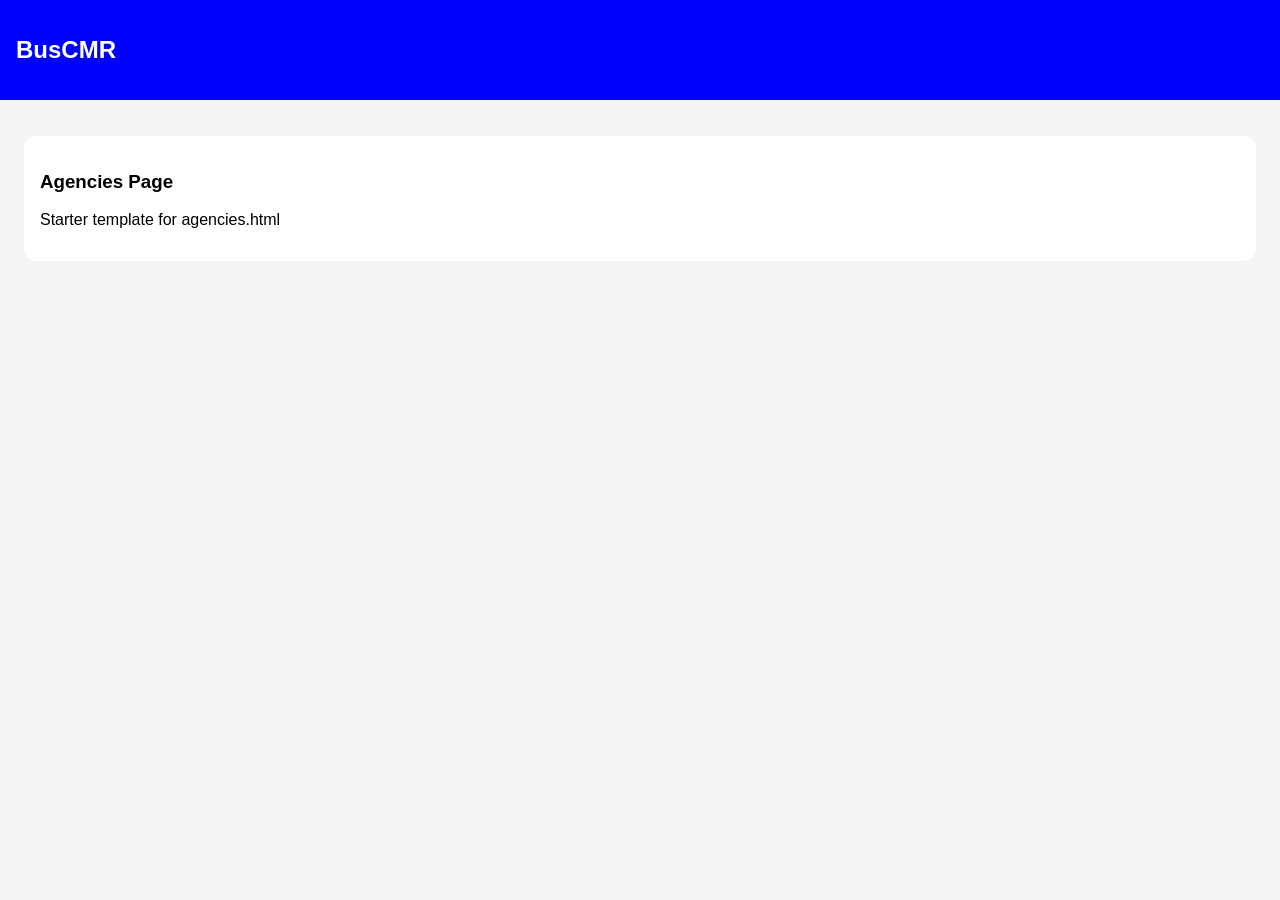
==== agencies.html @ bbf052dd "initial comit" ====
<!DOCTYPE html><html><head><meta charset='UTF-8'><meta name='viewport' content='width=device-width,initial-scale=1'><title>BusCMR - Agencies</title><link rel='stylesheet' href='css/style.css'></head><body><header><h2>BusCMR</h2></header><div class='container'><div class='card'><h3>Agencies Page</h3><p>Starter template for agencies.html</p></div></div><script src='js/agencies.js'></script></body></html>
---- css/style.css ----
body{
    font-family:Arial,sans-serif;
    margin:0;
    background:#f4f4f4;
}
header{
    background:blue;
    color:#fff;
    padding:16px;
}
.container{
    padding:24px
}
.card{
    background:#fff;
    padding:16px;
    border-radius:12px;
    margin:12px 0;
}
button{background:#0b5d1e;
    color:#fff;
    border:none;
    padding:10px 16px;
    border-radius:8px;
}
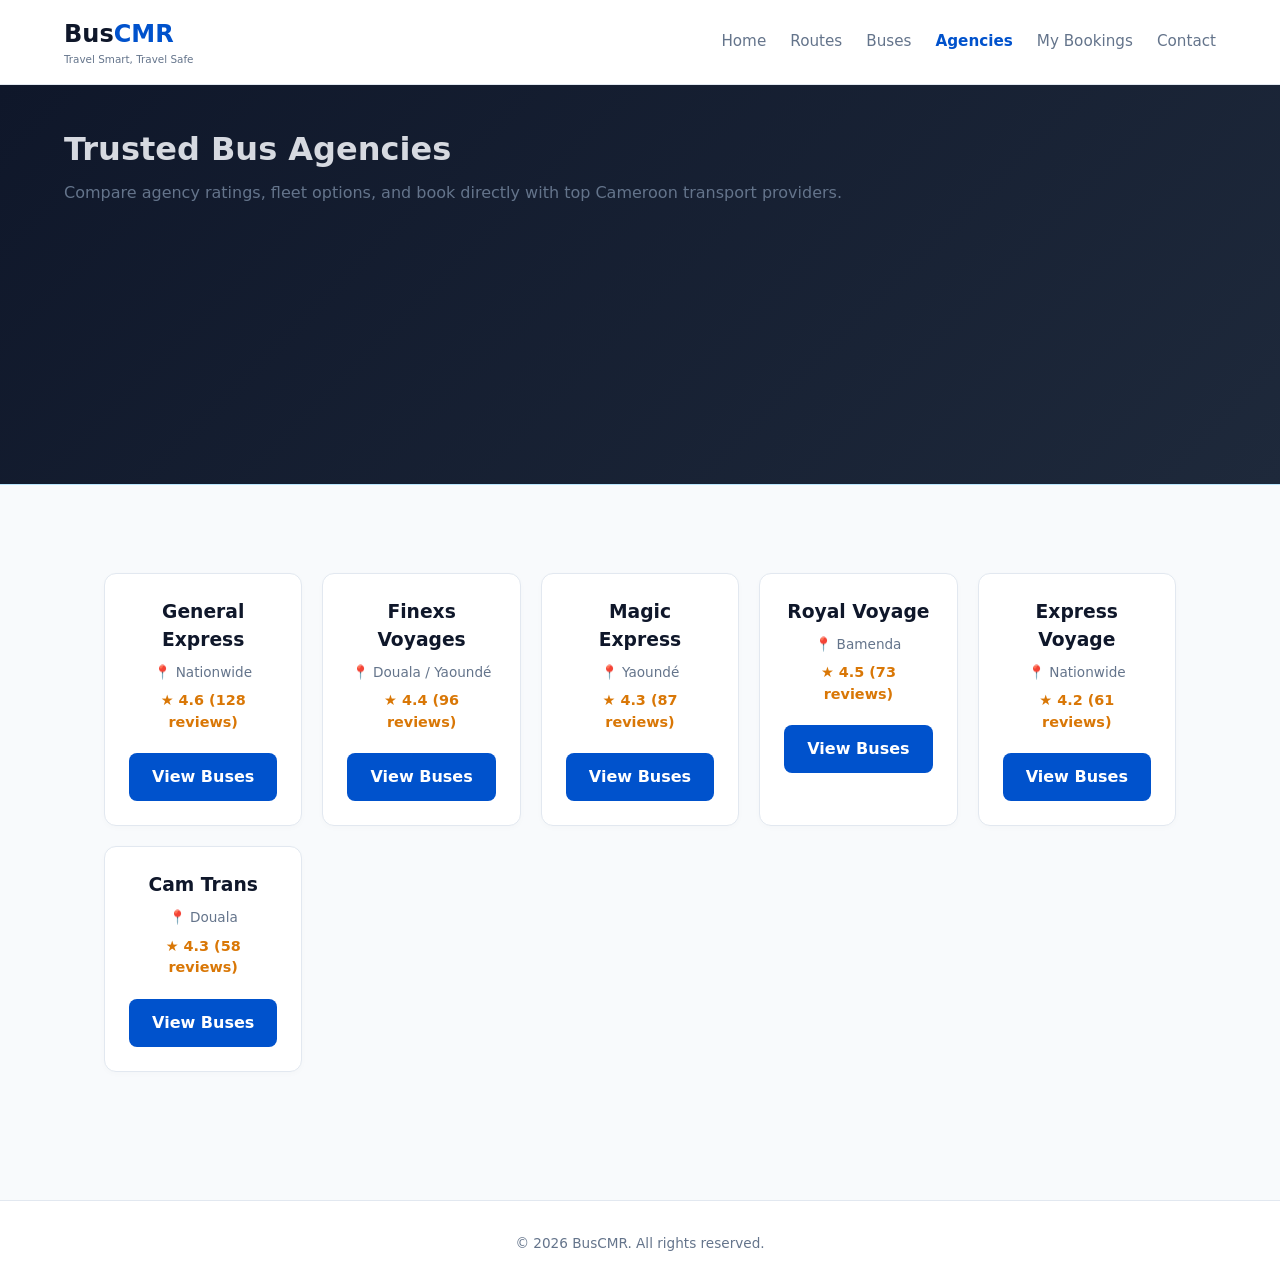
==== commit d74bb925: "Merge pull request #1 from lenkwaharold/lenkwa Lenkwa" ====
--- a/agencies.html
+++ b/agencies.html
@@ -1 +1,49 @@
-<!DOCTYPE html><html><head><meta charset='UTF-8'><meta name='viewport' content='width=device-width,initial-scale=1'><title>BusCMR - Agencies</title><link rel='stylesheet' href='css/style.css'></head><body><header><h2>BusCMR</h2></header><div class='container'><div class='card'><h3>Agencies Page</h3><p>Starter template for agencies.html</p></div></div><script src='js/agencies.js'></script></body></html>+<!DOCTYPE html>
+<html lang="en">
+<head>
+  <meta charset="UTF-8">
+  <meta name="viewport" content="width=device-width, initial-scale=1.0">
+  <title>BusCMR - Bus Agencies</title>
+  <link rel="stylesheet" href="./css/home.css">
+  <link rel="stylesheet" href="./css/buses.css">
+</head>
+<body>
+
+  <!-- NAVIGATION HEADER -->
+  <header>
+    <div class="logo">
+      Bus<span>CMR</span>
+      <small>Travel Smart, Travel Safe</small>
+    </div>
+    <nav>
+      <a href="home.html">Home</a>
+      <a href="routes.html">Routes</a>
+      <a href="buses.html">Buses</a>
+      <a href="agencies.html" class="active">Agencies</a>
+      <a href="#">My Bookings</a>
+      <a href="#">Contact</a>
+    </nav>
+  </header>
+
+  <!-- PAGE HEADER -->
+  <div class="page-header">
+    <h1>Trusted Bus Agencies</h1>
+    <p>Compare agency ratings, fleet options, and book directly with top Cameroon transport providers.</p>
+  </div>
+
+  <!-- AGENCY GRID -->
+  <section class="section">
+    <div class="bus-list" id="agency-container">
+      <!-- Dynamic Agency Cards rendered via agencies.js -->
+    </div>
+  </section>
+
+  <!-- FOOTER -->
+  <footer>
+    <p class="copyright">© 2026 BusCMR. All rights reserved.</p>
+  </footer>
+
+  <script src="./js/agency-bus-data.js"></script>
+  <script src="./js/agencies.js"></script>
+</body>
+</html>
--- a/css/home.css
+++ b/css/home.css
@@ -0,0 +1,232 @@
+:root {
+  --primary: #0052cc;
+  --primary-hover: #003db3;
+  --bg-light: #f8fafc;
+  --text-dark: #0f172a;
+  --text-muted: #64748b;
+  --border-color: #e2e8f0;
+}
+
+* {
+  box-sizing: border-box;
+  margin: 0;
+  padding: 0;
+  font-family: system-ui, -apple-system, BlinkMacSystemFont, 'Segoe UI', Roboto, Oxygen, Ubuntu, Cantarell, sans-serif;
+}
+
+body {
+  background-color: var(--bg-light);
+  color: var(--text-dark);
+  line-height: 1.5;
+}
+
+/* HEADER & NAVIGATION */
+header {
+  background: #ffffff;
+  padding: 1rem 5%;
+  display: flex;
+  justify-content: space-between;
+  align-items: center;
+  border-bottom: 1px solid var(--border-color);
+  position: sticky;
+  top: 0;
+  z-index: 100;
+}
+
+.logo {
+  font-size: 1.5rem;
+  font-weight: 800;
+  color: var(--text-dark);
+}
+
+.logo span {
+  color: var(--primary);
+}
+
+.logo small {
+  display: block;
+  font-size: 0.65rem;
+  font-weight: 400;
+  color: var(--text-muted);
+}
+
+nav {
+  display: flex;
+  gap: 1.5rem;
+}
+
+nav a {
+  text-decoration: none;
+  color: var(--text-muted);
+  font-weight: 500;
+  font-size: 0.95rem;
+  transition: color 0.2s;
+}
+
+nav a:hover,
+nav a.active {
+  color: var(--primary);
+  font-weight: 600;
+}
+
+/* HERO SECTION */
+.hero {
+  background: linear-gradient(135deg, #0f172a 0%, #1e293b 100%);
+  color: #ffffff;
+  padding: 4rem 5% 6rem 5%;
+  text-align: center;
+}
+
+.hero-content h1 {
+  font-size: 2.5rem;
+  margin-bottom: 0.75rem;
+  font-weight: 700;
+}
+
+.hero-content p {
+  color: #94a3b8;
+  font-size: 1.1rem;
+  max-width: 600px;
+  margin: 0 auto;
+}
+
+/* SEARCH CARD FORM */
+.search-card {
+  background: #ffffff;
+  border-radius: 16px;
+  padding: 1.75rem;
+  max-width: 1000px;
+  margin: -3rem auto 0 auto;
+  box-shadow: 0 10px 25px rgba(0,0,0,0.08);
+  position: relative;
+  z-index: 10;
+}
+
+.search-form {
+  display: grid;
+  grid-template-columns: repeat(auto-fit, minmax(180px, 1fr));
+  gap: 1.25rem;
+  align-items: flex-end;
+}
+
+.field-group label {
+  display: block;
+  font-size: 0.8rem;
+  font-weight: 600;
+  color: #334155;
+  margin-bottom: 0.4rem;
+  text-align: left;
+}
+
+.field-group select,
+.field-group input {
+  width: 100%;
+  padding: 0.75rem;
+  border: 1px solid var(--border-color);
+  border-radius: 8px;
+  font-size: 0.95rem;
+  background-color: #fff;
+  color: var(--text-dark);
+}
+
+.field-group select:focus,
+.field-group input:focus {
+  outline: 2px solid var(--primary);
+  border-color: transparent;
+}
+
+/* BUTTONS */
+.btn-primary {
+  background: var(--primary);
+  color: #ffffff;
+  border: none;
+  padding: 0.75rem 1.25rem;
+  border-radius: 8px;
+  font-weight: 600;
+  cursor: pointer;
+  text-decoration: none;
+  display: inline-block;
+  text-align: center;
+  transition: background 0.2s;
+}
+
+.btn-primary:hover {
+  background: var(--primary-hover);
+}
+
+.btn-primary:disabled {
+  background: #cbd5e1;
+  cursor: not-allowed;
+}
+
+.btn-block {
+  width: 100%;
+}
+
+.search-btn {
+  height: 48px;
+  font-size: 1rem;
+}
+
+/* SECTIONS & GRID */
+.section {
+  padding: 4rem 5%;
+  max-width: 1200px;
+  margin: 0 auto;
+}
+
+.section-header {
+  display: flex;
+  justify-content: space-between;
+  align-items: center;
+  margin-bottom: 2rem;
+}
+
+.section-header h2 {
+  font-size: 1.75rem;
+  color: var(--text-dark);
+}
+
+.see-all {
+  color: var(--primary);
+  text-decoration: none;
+  font-weight: 600;
+  font-size: 0.95rem;
+}
+
+.routes-grid {
+  display: grid;
+  grid-template-columns: repeat(auto-fit, minmax(260px, 1fr));
+  gap: 1.5rem;
+}
+
+/* FOOTER */
+footer {
+  background: #ffffff;
+  border-top: 1px solid var(--border-color);
+  text-align: center;
+  padding: 2rem 5%;
+  margin-top: 4rem;
+}
+
+.copyright {
+  color: var(--text-muted);
+  font-size: 0.85rem;
+}
+
+/* RESPONSIVE DESIGN */
+@media (max-width: 768px) {
+  header {
+    flex-direction: column;
+    gap: 1rem;
+  }
+  
+  .hero-content h1 {
+    font-size: 1.8rem;
+  }
+  
+  .search-card {
+    margin-top: -2rem;
+    padding: 1.25rem;
+  }
+}
--- a/css/buses.css
+++ b/css/buses.css
@@ -0,0 +1,308 @@
+@import url('home.css');
+
+/* PAGE HEADER */
+.page-header {
+  background: linear-gradient(135deg, #0f172a 0%, #1e293b 100%);
+  padding: 2.5rem 5%;
+  position: relative;
+  border-bottom: 1px solid #bae6fd;
+  height: 400px;
+}
+
+.page-header h1 {
+  font-size: 2rem;
+  color:  #d6d9e0;
+  margin-bottom: 0.5rem;
+}
+
+.page-header p {
+  color: var(--text-muted, #64748b);
+}
+
+.filter-card {
+  background: #ffffff;
+  padding: 1.25rem 1.5rem;
+  border-radius: 12px;
+  display: flex;
+  gap: 1rem;
+  align-items: flex-end;
+  box-shadow: 0 4px 15px rgba(0,0,0,0.04);
+  margin-top: 1.5rem;
+  max-width: 950px;
+  flex-wrap: wrap;
+}
+
+.filter-card .field-group {
+  flex: 1;
+  min-width: 180px;
+}
+
+.filter-card label {
+  display: block;
+  font-size: 0.8rem;
+  font-weight: 600;
+  margin-bottom: 0.35rem;
+  color: #334155;
+}
+
+.filter-card input,
+.filter-card select {
+  width: 100%;
+  padding: 0.65rem;
+  border: 1px solid var(--border-color, #cbd5e1);
+  border-radius: 6px;
+  font-size: 0.9rem;
+}
+
+/* BUS LIST GRID LAYOUT (5 Columns = 4 Rows for 20 Cards) */
+.bus-list {
+  display: grid;
+  grid-template-columns: repeat(5, 1fr);
+  gap: 1.25rem;
+  margin-top: 1.5rem;
+}
+
+.bus-card {
+  background: #ffffff;
+  border: 1px solid var(--border-color, #e2e8f0);
+  border-radius: 12px;
+  display: flex;
+  flex-direction: column;
+  overflow: hidden;
+  box-shadow: 0 2px 6px rgba(0,0,0,0.02);
+  transition: transform 0.2s, box-shadow 0.2s;
+}
+
+.bus-card:hover {
+  transform: translateY(-3px);
+  box-shadow: 0 8px 20px rgba(0,0,0,0.08);
+}
+
+.bus-image-placeholder {
+  width: 100%;
+  height: 140px;
+  background: #e2e8f0;
+  position: relative;
+  overflow: hidden;
+}
+
+.bus-cover-img {
+  width: 100%;
+  height: 100%;
+  object-fit: cover;
+}
+
+.bus-type-badge {
+  position: absolute;
+  top: 10px;
+  left: 10px;
+  background: #0f172a;
+  color: #ffffff;
+  font-size: 0.65rem;
+  font-weight: 700;
+  padding: 3px 8px;
+  border-radius: 4px;
+  text-transform: uppercase;
+  z-index: 2;
+}
+
+.bus-type-badge.vip {
+  background: #d97706;
+}
+
+.bus-details {
+  padding: 1rem;
+  flex: 1;
+  display: flex;
+  flex-direction: column;
+  justify-content: space-between;
+}
+
+.bus-details h3 {
+  font-size: 1rem;
+  margin: 0.25rem 0;
+  color: var(--text-dark, #0f172a);
+}
+
+.bus-amenities {
+  display: flex;
+  gap: 0.5rem;
+  font-size: 0.75rem;
+  color: var(--text-muted, #64748b);
+  margin: 0.5rem 0;
+  flex-wrap: wrap;
+}
+
+.bus-price-col {
+  padding: 1rem;
+  border-top: 1px solid var(--border-color, #e2e8f0);
+  text-align: center;
+  background: #fafafa;
+}
+
+.bus-price-col h3 {
+  font-size: 1.1rem;
+  margin-top: 0.25rem;
+}
+
+/* BUS DETAILS & SEAT MAP LAYOUT */
+.booking-layout {
+  display: grid;
+  grid-template-columns: 1fr 340px;
+  gap: 2rem;
+  margin-top: 1.5rem;
+}
+
+.seat-map-card {
+  background: #ffffff;
+  border: 1px solid var(--border-color, #e2e8f0);
+  border-radius: 12px;
+  padding: 2rem;
+  text-align: center;
+}
+
+.bus-front-label {
+  font-size: 0.75rem;
+  font-weight: 700;
+  letter-spacing: 1px;
+  color: var(--text-muted, #64748b);
+  margin-bottom: 1.5rem;
+  text-transform: uppercase;
+}
+
+.seats-grid {
+  display: grid;
+  grid-template-columns: repeat(4, 45px);
+  gap: 12px;
+  justify-content: center;
+  margin: 0 auto;
+}
+
+.seat {
+  width: 45px;
+  height: 45px;
+  border-radius: 8px;
+  border: 1px solid var(--border-color, #cbd5e1);
+  background: #f8fafc;
+  cursor: pointer;
+  font-size: 0.85rem;
+  font-weight: 600;
+  color: #334155;
+  display: flex;
+  align-items: center;
+  justify-content: center;
+  transition: all 0.2s;
+}
+
+.seat.first-class {
+  background: #e0f2fe;
+  border-color: #7dd3fc;
+}
+
+.seat.economy-class {
+  background: #f1f5f9;
+}
+
+.seat.booked {
+  background: #ef4444;
+  color: #ffffff;
+  cursor: not-allowed;
+  border-color: #dc2626;
+}
+
+.seat.selected {
+  background: var(--primary, #0052cc);
+  color: #ffffff;
+  border-color: var(--primary, #0052cc);
+}
+
+.seat-legend {
+  display: flex;
+  justify-content: center;
+  gap: 1.5rem;
+  margin-top: 1.5rem;
+  font-size: 0.8rem;
+  flex-wrap: wrap;
+}
+
+.legend-item {
+  display: flex;
+  align-items: center;
+  gap: 0.4rem;
+}
+
+.legend-dot {
+  width: 14px;
+  height: 14px;
+  border-radius: 4px;
+}
+
+/* PAYMENT MODAL */
+.modal {
+  display: none;
+  position: fixed;
+  inset: 0;
+  background: rgba(0, 0, 0, 0.5);
+  align-items: center;
+  justify-content: center;
+  z-index: 1000;
+}
+
+.modal.active {
+  display: flex;
+}
+
+.modal-content {
+  background: #ffffff;
+  width: 100%;
+  max-width: 420px;
+  border-radius: 16px;
+  padding: 2rem;
+  box-shadow: 0 10px 25px rgba(0,0,0,0.15);
+}
+
+.pay-options {
+  display: grid;
+  grid-template-columns: 1fr 1fr;
+  gap: 1rem;
+  margin: 1rem 0;
+}
+
+.pay-option {
+  border: 1px solid var(--border-color, #cbd5e1);
+  border-radius: 8px;
+  padding: 0.75rem;
+  text-align: center;
+  cursor: pointer;
+  font-weight: 600;
+  font-size: 0.9rem;
+}
+
+.pay-option.selected {
+  border-color: var(--primary, #0052cc);
+  background: #eff6ff;
+  color: var(--primary, #0052cc);
+}
+
+/* RESPONSIVE LAYOUT BREAKPOINTS */
+@media (max-width: 1200px) {
+  .bus-list {
+    grid-template-columns: repeat(4, 1fr);
+  }
+}
+
+@media (max-width: 900px) {
+  .bus-list {
+    grid-template-columns: repeat(2, 1fr);
+  }
+
+  .booking-layout {
+    grid-template-columns: 1fr;
+  }
+}
+
+@media (max-width: 550px) {
+  .bus-list {
+    grid-template-columns: 1fr;
+  }
+}
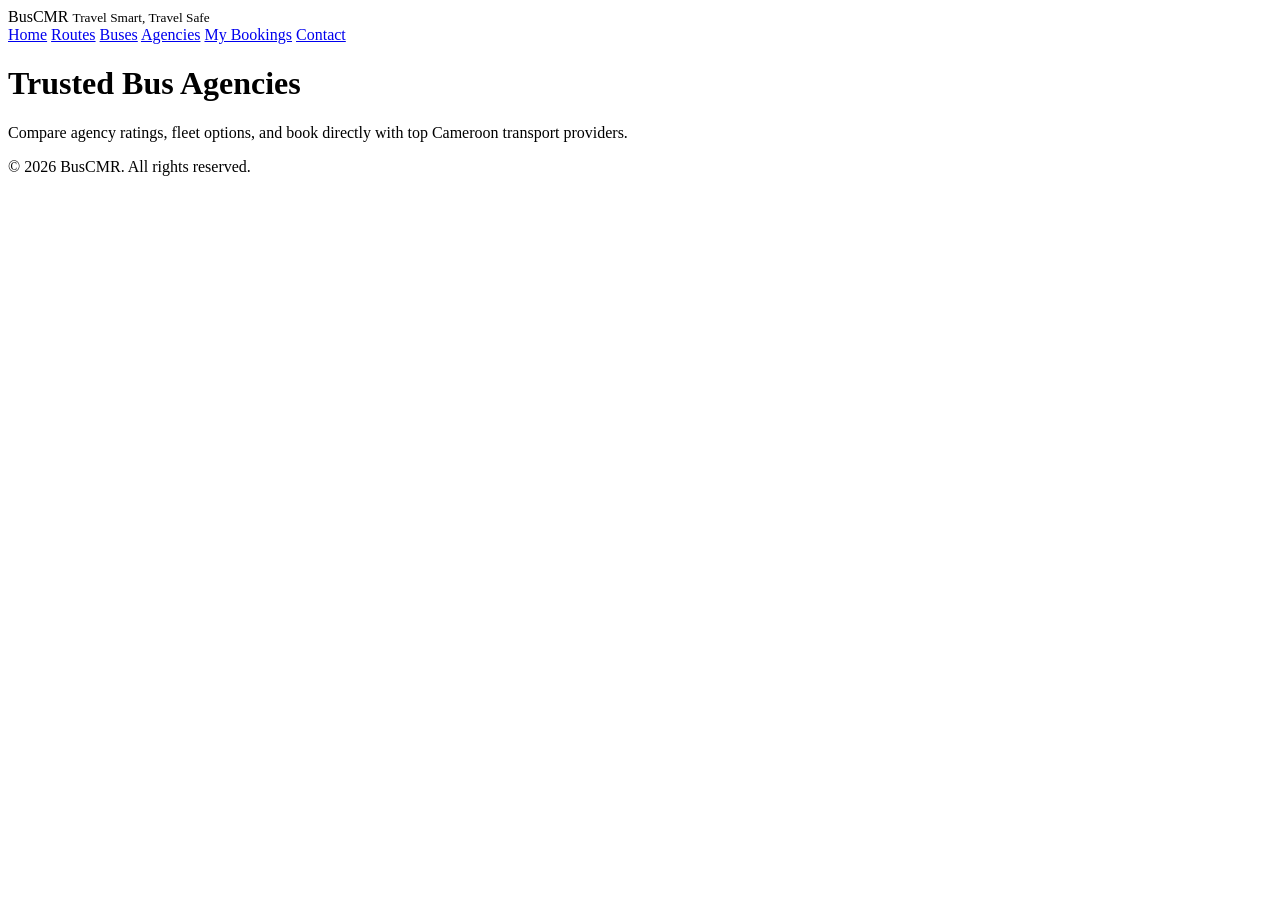
==== commit d12646c5: "did bus and agency html" ====
--- a/agencies.html
+++ b/agencies.html
@@ -4,8 +4,8 @@
   <meta charset="UTF-8">
   <meta name="viewport" content="width=device-width, initial-scale=1.0">
   <title>BusCMR - Bus Agencies</title>
-  <link rel="stylesheet" href="./css/home.css">
-  <link rel="stylesheet" href="./css/buses.css">
+  <link rel="stylesheet" href="home.css">
+  <link rel="stylesheet" href="buses.css">
 </head>
 <body>
 
@@ -43,7 +43,7 @@
     <p class="copyright">© 2026 BusCMR. All rights reserved.</p>
   </footer>
 
-  <script src="./js/agency-bus-data.js"></script>
-  <script src="./js/agencies.js"></script>
+  <script src="agency-bus-data.js"></script>
+  <script src="agencies.js"></script>
 </body>
 </html>
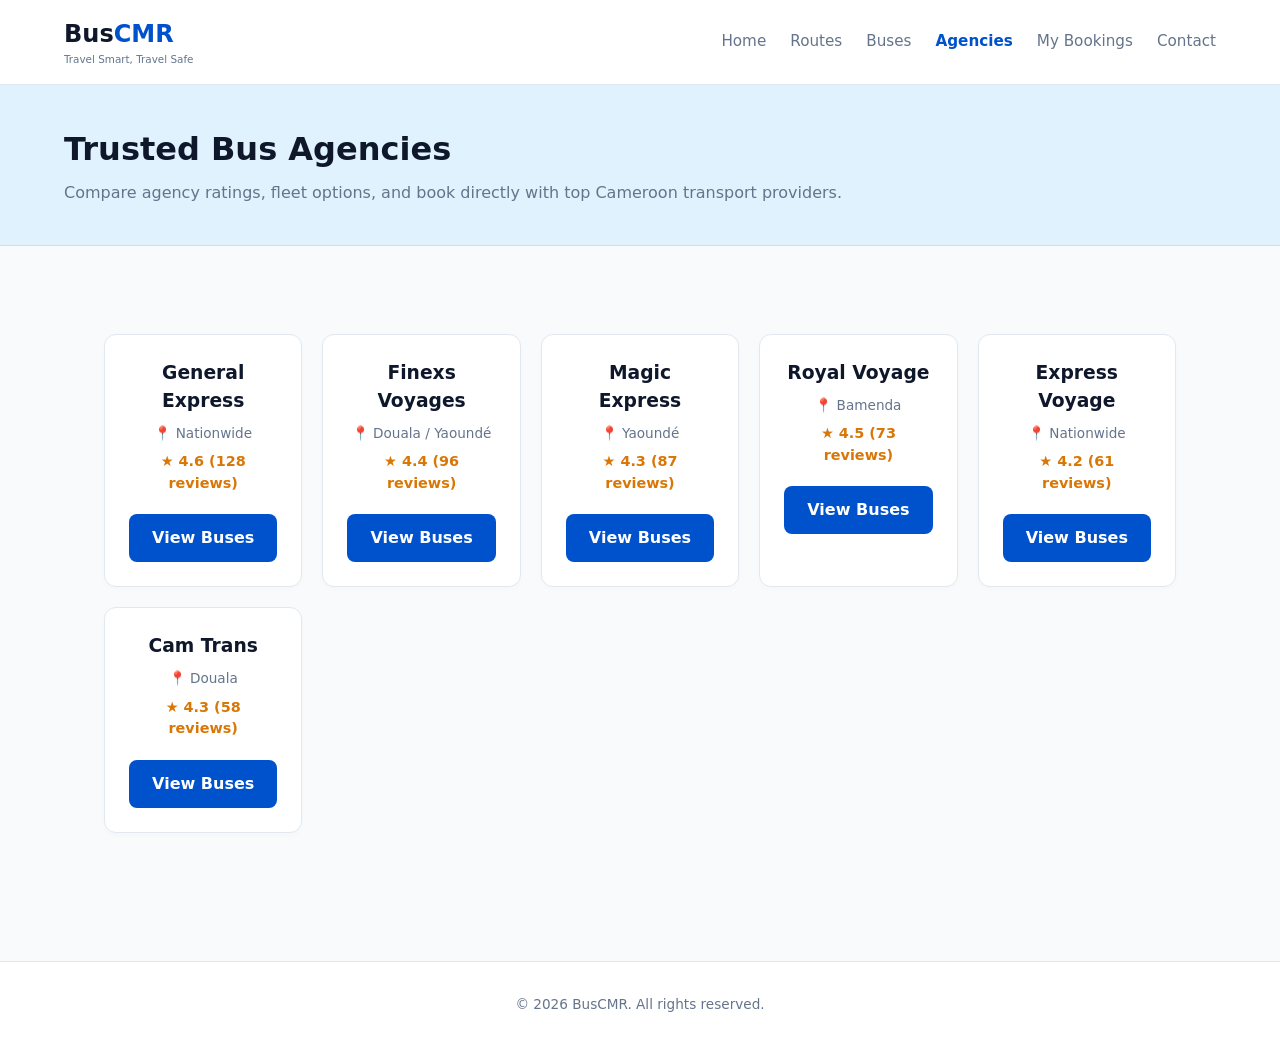
==== commit 8c19e30a: "added new files" ====
--- a/agencies.html
+++ b/agencies.html
@@ -4,8 +4,8 @@
   <meta charset="UTF-8">
   <meta name="viewport" content="width=device-width, initial-scale=1.0">
   <title>BusCMR - Bus Agencies</title>
-  <link rel="stylesheet" href="home.css">
-  <link rel="stylesheet" href="buses.css">
+  <link rel="stylesheet" href="./css/home.css">
+  <link rel="stylesheet" href="./css/buses.css">
 </head>
 <body>
 
@@ -43,7 +43,7 @@
     <p class="copyright">© 2026 BusCMR. All rights reserved.</p>
   </footer>
 
-  <script src="agency-bus-data.js"></script>
-  <script src="agencies.js"></script>
+  <script src="./js/agency-bus-data.js"></script>
+  <script src="./js/agencies.js"></script>
 </body>
 </html>
--- a/css/home.css
+++ b/css/home.css
@@ -0,0 +1,232 @@
+:root {
+  --primary: #0052cc;
+  --primary-hover: #003db3;
+  --bg-light: #f8fafc;
+  --text-dark: #0f172a;
+  --text-muted: #64748b;
+  --border-color: #e2e8f0;
+}
+
+* {
+  box-sizing: border-box;
+  margin: 0;
+  padding: 0;
+  font-family: system-ui, -apple-system, BlinkMacSystemFont, 'Segoe UI', Roboto, Oxygen, Ubuntu, Cantarell, sans-serif;
+}
+
+body {
+  background-color: var(--bg-light);
+  color: var(--text-dark);
+  line-height: 1.5;
+}
+
+/* HEADER & NAVIGATION */
+header {
+  background: #ffffff;
+  padding: 1rem 5%;
+  display: flex;
+  justify-content: space-between;
+  align-items: center;
+  border-bottom: 1px solid var(--border-color);
+  position: sticky;
+  top: 0;
+  z-index: 100;
+}
+
+.logo {
+  font-size: 1.5rem;
+  font-weight: 800;
+  color: var(--text-dark);
+}
+
+.logo span {
+  color: var(--primary);
+}
+
+.logo small {
+  display: block;
+  font-size: 0.65rem;
+  font-weight: 400;
+  color: var(--text-muted);
+}
+
+nav {
+  display: flex;
+  gap: 1.5rem;
+}
+
+nav a {
+  text-decoration: none;
+  color: var(--text-muted);
+  font-weight: 500;
+  font-size: 0.95rem;
+  transition: color 0.2s;
+}
+
+nav a:hover,
+nav a.active {
+  color: var(--primary);
+  font-weight: 600;
+}
+
+/* HERO SECTION */
+.hero {
+  background: linear-gradient(135deg, #0f172a 0%, #1e293b 100%);
+  color: #ffffff;
+  padding: 4rem 5% 6rem 5%;
+  text-align: center;
+}
+
+.hero-content h1 {
+  font-size: 2.5rem;
+  margin-bottom: 0.75rem;
+  font-weight: 700;
+}
+
+.hero-content p {
+  color: #94a3b8;
+  font-size: 1.1rem;
+  max-width: 600px;
+  margin: 0 auto;
+}
+
+/* SEARCH CARD FORM */
+.search-card {
+  background: #ffffff;
+  border-radius: 16px;
+  padding: 1.75rem;
+  max-width: 1000px;
+  margin: -3rem auto 0 auto;
+  box-shadow: 0 10px 25px rgba(0,0,0,0.08);
+  position: relative;
+  z-index: 10;
+}
+
+.search-form {
+  display: grid;
+  grid-template-columns: repeat(auto-fit, minmax(180px, 1fr));
+  gap: 1.25rem;
+  align-items: flex-end;
+}
+
+.field-group label {
+  display: block;
+  font-size: 0.8rem;
+  font-weight: 600;
+  color: #334155;
+  margin-bottom: 0.4rem;
+  text-align: left;
+}
+
+.field-group select,
+.field-group input {
+  width: 100%;
+  padding: 0.75rem;
+  border: 1px solid var(--border-color);
+  border-radius: 8px;
+  font-size: 0.95rem;
+  background-color: #fff;
+  color: var(--text-dark);
+}
+
+.field-group select:focus,
+.field-group input:focus {
+  outline: 2px solid var(--primary);
+  border-color: transparent;
+}
+
+/* BUTTONS */
+.btn-primary {
+  background: var(--primary);
+  color: #ffffff;
+  border: none;
+  padding: 0.75rem 1.25rem;
+  border-radius: 8px;
+  font-weight: 600;
+  cursor: pointer;
+  text-decoration: none;
+  display: inline-block;
+  text-align: center;
+  transition: background 0.2s;
+}
+
+.btn-primary:hover {
+  background: var(--primary-hover);
+}
+
+.btn-primary:disabled {
+  background: #cbd5e1;
+  cursor: not-allowed;
+}
+
+.btn-block {
+  width: 100%;
+}
+
+.search-btn {
+  height: 48px;
+  font-size: 1rem;
+}
+
+/* SECTIONS & GRID */
+.section {
+  padding: 4rem 5%;
+  max-width: 1200px;
+  margin: 0 auto;
+}
+
+.section-header {
+  display: flex;
+  justify-content: space-between;
+  align-items: center;
+  margin-bottom: 2rem;
+}
+
+.section-header h2 {
+  font-size: 1.75rem;
+  color: var(--text-dark);
+}
+
+.see-all {
+  color: var(--primary);
+  text-decoration: none;
+  font-weight: 600;
+  font-size: 0.95rem;
+}
+
+.routes-grid {
+  display: grid;
+  grid-template-columns: repeat(auto-fit, minmax(260px, 1fr));
+  gap: 1.5rem;
+}
+
+/* FOOTER */
+footer {
+  background: #ffffff;
+  border-top: 1px solid var(--border-color);
+  text-align: center;
+  padding: 2rem 5%;
+  margin-top: 4rem;
+}
+
+.copyright {
+  color: var(--text-muted);
+  font-size: 0.85rem;
+}
+
+/* RESPONSIVE DESIGN */
+@media (max-width: 768px) {
+  header {
+    flex-direction: column;
+    gap: 1rem;
+  }
+  
+  .hero-content h1 {
+    font-size: 1.8rem;
+  }
+  
+  .search-card {
+    margin-top: -2rem;
+    padding: 1.25rem;
+  }
+}
--- a/css/buses.css
+++ b/css/buses.css
@@ -0,0 +1,307 @@
+@import url('home.css');
+
+/* PAGE HEADER */
+.page-header {
+  background: #e0f2fe;
+  padding: 2.5rem 5%;
+  position: relative;
+  border-bottom: 1px solid #bae6fd;
+}
+
+.page-header h1 {
+  font-size: 2rem;
+  color: var(--text-dark, #0f172a);
+  margin-bottom: 0.5rem;
+}
+
+.page-header p {
+  color: var(--text-muted, #64748b);
+}
+
+.filter-card {
+  background: #ffffff;
+  padding: 1.25rem 1.5rem;
+  border-radius: 12px;
+  display: flex;
+  gap: 1rem;
+  align-items: flex-end;
+  box-shadow: 0 4px 15px rgba(0,0,0,0.04);
+  margin-top: 1.5rem;
+  max-width: 950px;
+  flex-wrap: wrap;
+}
+
+.filter-card .field-group {
+  flex: 1;
+  min-width: 180px;
+}
+
+.filter-card label {
+  display: block;
+  font-size: 0.8rem;
+  font-weight: 600;
+  margin-bottom: 0.35rem;
+  color: #334155;
+}
+
+.filter-card input,
+.filter-card select {
+  width: 100%;
+  padding: 0.65rem;
+  border: 1px solid var(--border-color, #cbd5e1);
+  border-radius: 6px;
+  font-size: 0.9rem;
+}
+
+/* BUS LIST GRID LAYOUT (5 Columns = 4 Rows for 20 Cards) */
+.bus-list {
+  display: grid;
+  grid-template-columns: repeat(5, 1fr);
+  gap: 1.25rem;
+  margin-top: 1.5rem;
+}
+
+.bus-card {
+  background: #ffffff;
+  border: 1px solid var(--border-color, #e2e8f0);
+  border-radius: 12px;
+  display: flex;
+  flex-direction: column;
+  overflow: hidden;
+  box-shadow: 0 2px 6px rgba(0,0,0,0.02);
+  transition: transform 0.2s, box-shadow 0.2s;
+}
+
+.bus-card:hover {
+  transform: translateY(-3px);
+  box-shadow: 0 8px 20px rgba(0,0,0,0.08);
+}
+
+.bus-image-placeholder {
+  width: 100%;
+  height: 140px;
+  background: #e2e8f0;
+  position: relative;
+  overflow: hidden;
+}
+
+.bus-cover-img {
+  width: 100%;
+  height: 100%;
+  object-fit: cover;
+}
+
+.bus-type-badge {
+  position: absolute;
+  top: 10px;
+  left: 10px;
+  background: #0f172a;
+  color: #ffffff;
+  font-size: 0.65rem;
+  font-weight: 700;
+  padding: 3px 8px;
+  border-radius: 4px;
+  text-transform: uppercase;
+  z-index: 2;
+}
+
+.bus-type-badge.vip {
+  background: #d97706;
+}
+
+.bus-details {
+  padding: 1rem;
+  flex: 1;
+  display: flex;
+  flex-direction: column;
+  justify-content: space-between;
+}
+
+.bus-details h3 {
+  font-size: 1rem;
+  margin: 0.25rem 0;
+  color: var(--text-dark, #0f172a);
+}
+
+.bus-amenities {
+  display: flex;
+  gap: 0.5rem;
+  font-size: 0.75rem;
+  color: var(--text-muted, #64748b);
+  margin: 0.5rem 0;
+  flex-wrap: wrap;
+}
+
+.bus-price-col {
+  padding: 1rem;
+  border-top: 1px solid var(--border-color, #e2e8f0);
+  text-align: center;
+  background: #fafafa;
+}
+
+.bus-price-col h3 {
+  font-size: 1.1rem;
+  margin-top: 0.25rem;
+}
+
+/* BUS DETAILS & SEAT MAP LAYOUT */
+.booking-layout {
+  display: grid;
+  grid-template-columns: 1fr 340px;
+  gap: 2rem;
+  margin-top: 1.5rem;
+}
+
+.seat-map-card {
+  background: #ffffff;
+  border: 1px solid var(--border-color, #e2e8f0);
+  border-radius: 12px;
+  padding: 2rem;
+  text-align: center;
+}
+
+.bus-front-label {
+  font-size: 0.75rem;
+  font-weight: 700;
+  letter-spacing: 1px;
+  color: var(--text-muted, #64748b);
+  margin-bottom: 1.5rem;
+  text-transform: uppercase;
+}
+
+.seats-grid {
+  display: grid;
+  grid-template-columns: repeat(4, 45px);
+  gap: 12px;
+  justify-content: center;
+  margin: 0 auto;
+}
+
+.seat {
+  width: 45px;
+  height: 45px;
+  border-radius: 8px;
+  border: 1px solid var(--border-color, #cbd5e1);
+  background: #f8fafc;
+  cursor: pointer;
+  font-size: 0.85rem;
+  font-weight: 600;
+  color: #334155;
+  display: flex;
+  align-items: center;
+  justify-content: center;
+  transition: all 0.2s;
+}
+
+.seat.first-class {
+  background: #e0f2fe;
+  border-color: #7dd3fc;
+}
+
+.seat.economy-class {
+  background: #f1f5f9;
+}
+
+.seat.booked {
+  background: #ef4444;
+  color: #ffffff;
+  cursor: not-allowed;
+  border-color: #dc2626;
+}
+
+.seat.selected {
+  background: var(--primary, #0052cc);
+  color: #ffffff;
+  border-color: var(--primary, #0052cc);
+}
+
+.seat-legend {
+  display: flex;
+  justify-content: center;
+  gap: 1.5rem;
+  margin-top: 1.5rem;
+  font-size: 0.8rem;
+  flex-wrap: wrap;
+}
+
+.legend-item {
+  display: flex;
+  align-items: center;
+  gap: 0.4rem;
+}
+
+.legend-dot {
+  width: 14px;
+  height: 14px;
+  border-radius: 4px;
+}
+
+/* PAYMENT MODAL */
+.modal {
+  display: none;
+  position: fixed;
+  inset: 0;
+  background: rgba(0, 0, 0, 0.5);
+  align-items: center;
+  justify-content: center;
+  z-index: 1000;
+}
+
+.modal.active {
+  display: flex;
+}
+
+.modal-content {
+  background: #ffffff;
+  width: 100%;
+  max-width: 420px;
+  border-radius: 16px;
+  padding: 2rem;
+  box-shadow: 0 10px 25px rgba(0,0,0,0.15);
+}
+
+.pay-options {
+  display: grid;
+  grid-template-columns: 1fr 1fr;
+  gap: 1rem;
+  margin: 1rem 0;
+}
+
+.pay-option {
+  border: 1px solid var(--border-color, #cbd5e1);
+  border-radius: 8px;
+  padding: 0.75rem;
+  text-align: center;
+  cursor: pointer;
+  font-weight: 600;
+  font-size: 0.9rem;
+}
+
+.pay-option.selected {
+  border-color: var(--primary, #0052cc);
+  background: #eff6ff;
+  color: var(--primary, #0052cc);
+}
+
+/* RESPONSIVE LAYOUT BREAKPOINTS */
+@media (max-width: 1200px) {
+  .bus-list {
+    grid-template-columns: repeat(4, 1fr);
+  }
+}
+
+@media (max-width: 900px) {
+  .bus-list {
+    grid-template-columns: repeat(2, 1fr);
+  }
+
+  .booking-layout {
+    grid-template-columns: 1fr;
+  }
+}
+
+@media (max-width: 550px) {
+  .bus-list {
+    grid-template-columns: 1fr;
+  }
+}
